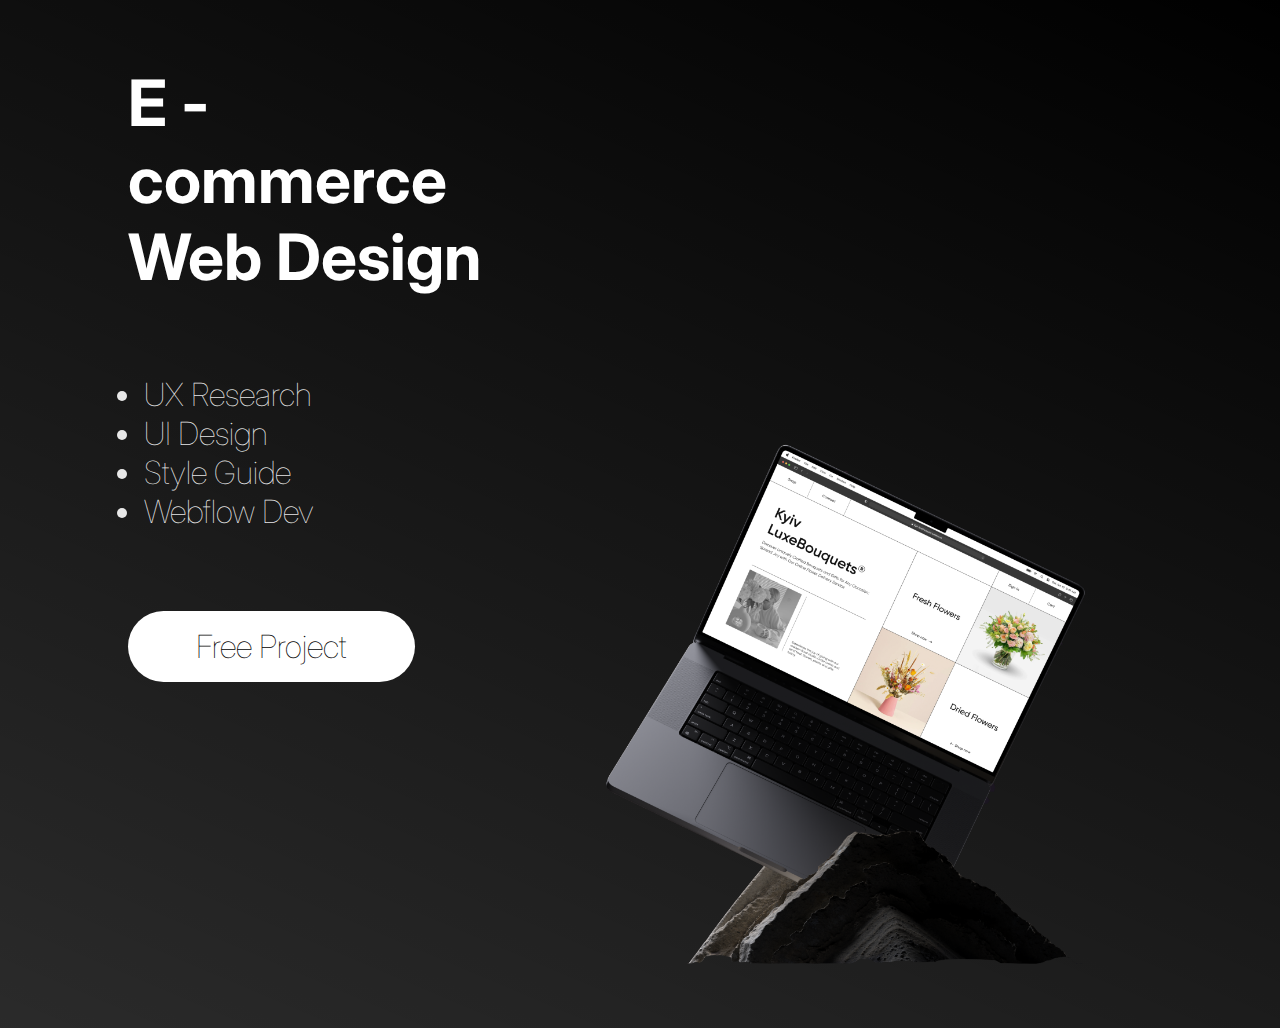
==== index.html @ 4f3419a4 "primeiro commit" ====
<!DOCTYPE html>
<html lang="en">
    <head>
        <meta charset="UTF-8">
        <meta name="viewport" content="width=device-width, initial-scale=1.0">
        <link rel="stylesheet" href="./styles/style.css">
        <title>E-commerce Web Design</title>
    </head>
    <body id="corpo">
        <section class="container principal">
            <div class="principal__secao">
                <h1>E - commerce <br>Web Design </h1>
                <ul>
                    <li>UX Research </li>
                    <li>UI Design</li>
                    <li>Style Guide</li>
                    <li>Webflow Dev</li>
                </ul>
                <a href="">Free Project</a>
            </div>
            <img class="principal__imagem" src="./assets/MacccBook Pro _11 1.png" alt="Imagem de um MakBook Pro 11">
        </section>
    </body>
</html>
---- styles/style.css ----
@import url('https://fonts.googleapis.com/css2?family=Inter:wght@100;400&display=swap');

:root
{

}

*
{
    margin: 0;
    padding: 0;
}

body
{
    font-family: 'Inter', sans-serif;
    font-weight: 400;
    /* background: linear-gradient(to right, blue, green); */
    /* background: radial-gradient(red, yellow); */
    /* background: linear-gradient(230deg, #000000, #FFFFFF, #D4D4D4 ); */
    background: linear-gradient(203deg, #000 0%, rgba(0, 0, 0, 0.80) 100%), #D4D4D4;
    overflow-y: hidden;
    overflow-x: hidden;
    
}

.container
{
    display: grid;
    grid-template-columns: 40% 60%;
    margin: 4rem 8rem;
    height: 100vh;
    
}

.principal__secao > h1
{
    font-size: 4rem;
    color: white;
    margin-bottom: 5rem;
}

.principal__secao > ul > li
{
    color: rgba(255, 255, 255, 0.90);
    margin-left: 1rem;
    font-size: 2rem;
    font-weight: 100;
}

.principal__secao > a
{
    text-align: center;
    text-decoration: none;
    color: black;
    font-weight: 100;
    font-size: 2rem;
    margin-top: 5rem;
    padding: 1rem 0;
    display: block;
    width: 70%;
    border-radius: 100px;
    background-color: white;
}

.principal__imagem
{
    width: 100%;
    align-self: end;
}

@media(max-width: 820px)

{

    body 
    {
        overflow-y: visible;
        overflow-x: visible;
    }
    .container
    {
        grid-template-columns: 100%;
        margin: 1rem 3rem 0 3rem;
    }

    .principal__secao > h1
    {
        font-size: 2rem;
        margin-bottom: 3rem;
    }

    .principal__secao > a
    {
    font-size: 1rem;
    margin-top: 3rem;
    padding: 1rem 0;
    width: 70%;
    border-radius: 100px;
    }

}
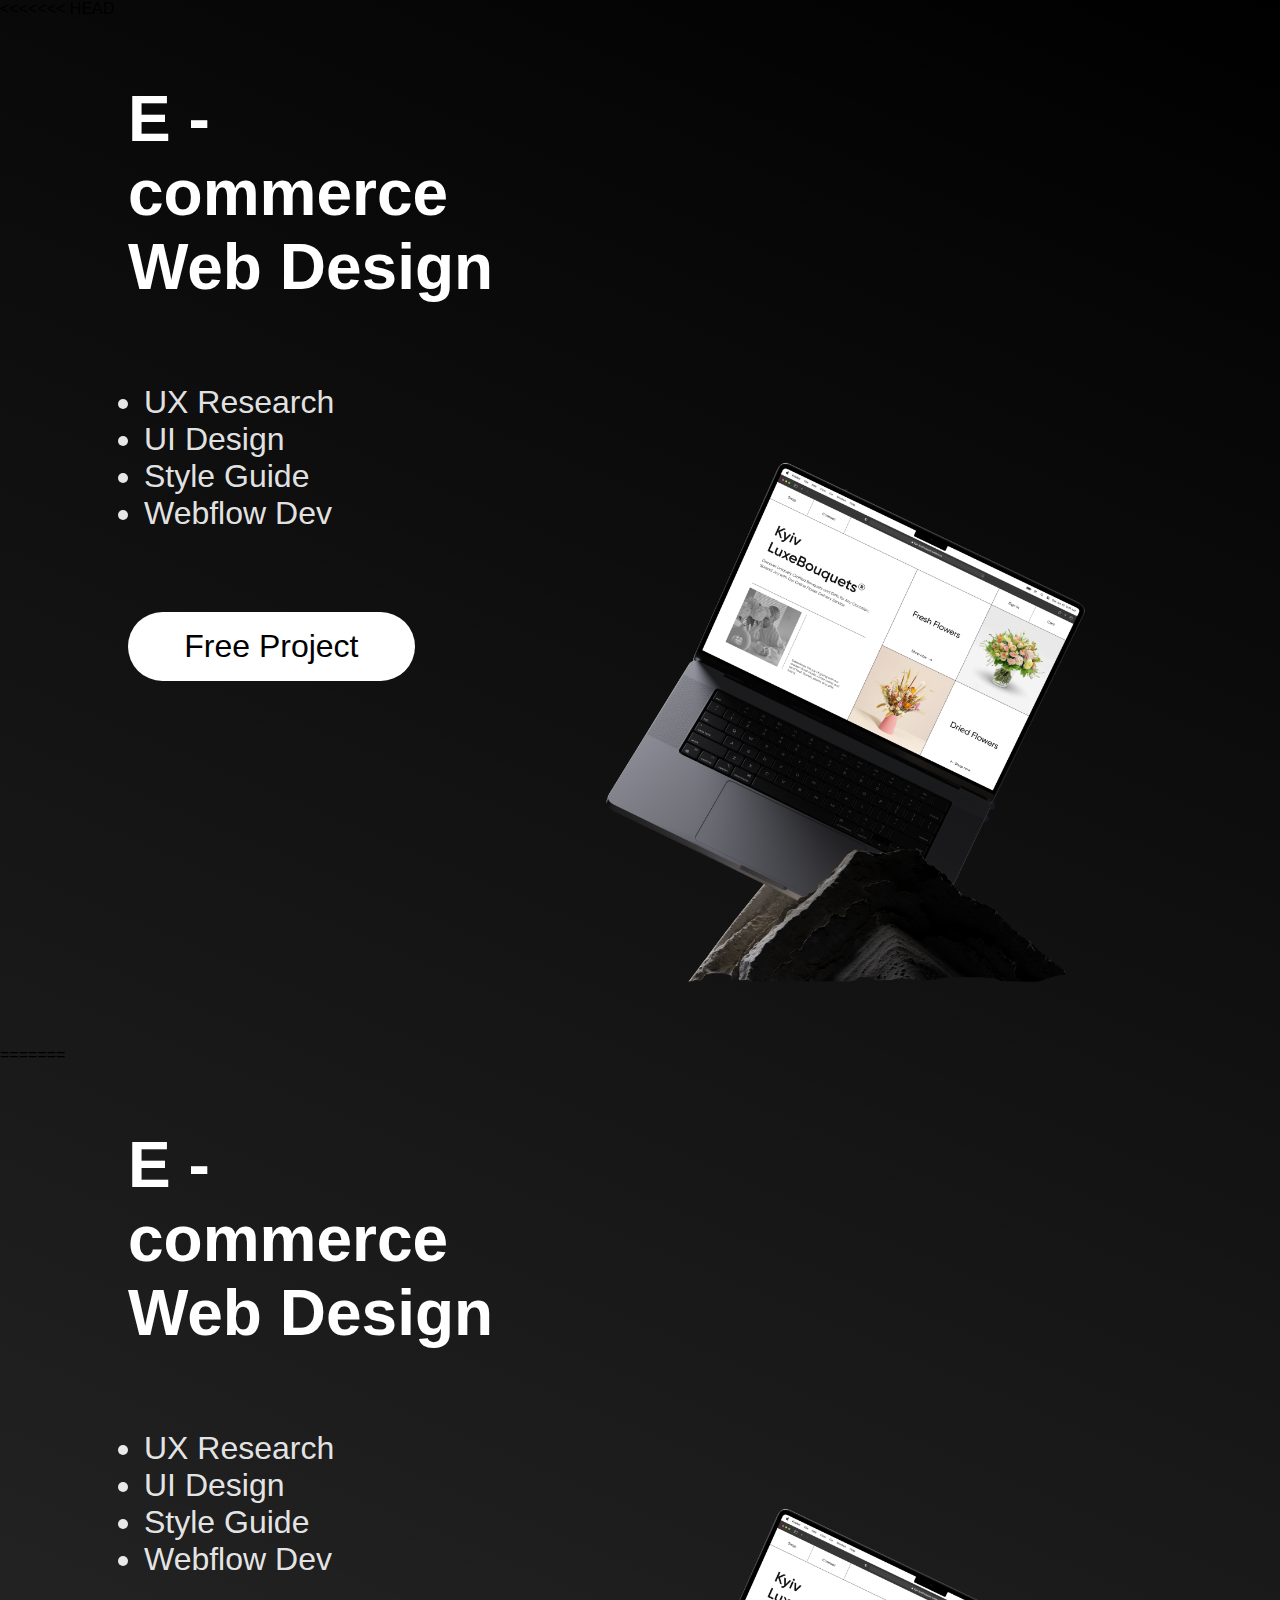
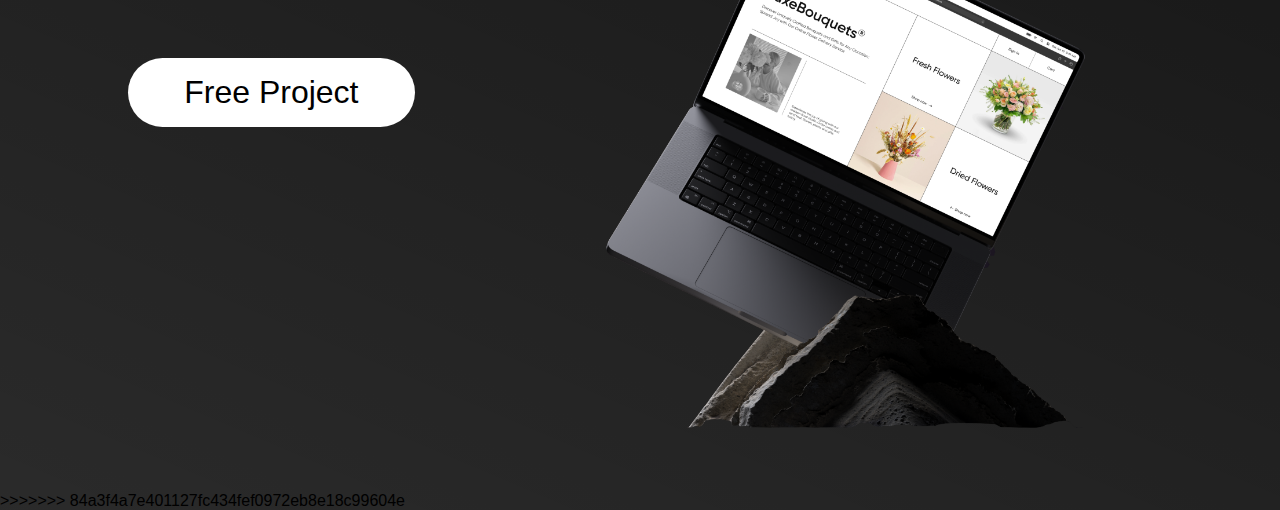
==== commit 6e1621ef: "Tentando subir para o hub" ====
--- a/index.html
+++ b/index.html
@@ -1,3 +1,28 @@
+<<<<<<< HEAD
+<!DOCTYPE html>
+<html lang="en">
+    <head>
+        <meta charset="UTF-8">
+        <meta name="viewport" content="width=device-width, initial-scale=1.0">
+        <link rel="stylesheet" href="./styles/style.css">
+        <title>E-commerce Web Design</title>
+    </head>
+    <body id="corpo">
+        <section class="container principal">
+            <div class="principal__secao">
+                <h1>E - commerce <br>Web Design </h1>
+                <ul>
+                    <li>UX Research </li>
+                    <li>UI Design</li>
+                    <li>Style Guide</li>
+                    <li>Webflow Dev</li>
+                </ul>
+                <a href="./home.html" target="_blank">Free Project</a>
+            </div>
+            <img class="principal__imagem" src="./assets/MacccBook Pro _11 1.png" alt="Imagem de um MakBook Pro 11">
+        </section>
+    </body>
+=======
 <!DOCTYPE html>
 <html lang="en">
     <head>
@@ -21,4 +46,5 @@
             <img class="principal__imagem" src="./assets/MacccBook Pro _11 1.png" alt="Imagem de um MakBook Pro 11">
         </section>
     </body>
+>>>>>>> 84a3f4a7e401127fc434fef0972eb8e18c99604e
 </html>--- a/styles/style.css
+++ b/styles/style.css
@@ -1,3 +1,4 @@
+<<<<<<< HEAD
 @import url('https://fonts.googleapis.com/css2?family=Inter:wght@100;400&display=swap');
 
 :root
@@ -99,4 +100,107 @@
     border-radius: 100px;
     }
 
+=======
+@import url('https://fonts.googleapis.com/css2?family=Inter:wght@100;400&display=swap');
+
+:root
+{
+
+}
+
+*
+{
+    margin: 0;
+    padding: 0;
+}
+
+body
+{
+    font-family: 'Inter', sans-serif;
+    font-weight: 400;
+    /* background: linear-gradient(to right, blue, green); */
+    /* background: radial-gradient(red, yellow); */
+    /* background: linear-gradient(230deg, #000000, #FFFFFF, #D4D4D4 ); */
+    background: linear-gradient(203deg, #000 0%, rgba(0, 0, 0, 0.80) 100%), #D4D4D4;
+    overflow-y: hidden;
+    overflow-x: hidden;
+    
+}
+
+.container
+{
+    display: grid;
+    grid-template-columns: 40% 60%;
+    margin: 4rem 8rem;
+    height: 100vh;
+    
+}
+
+.principal__secao > h1
+{
+    font-size: 4rem;
+    color: white;
+    margin-bottom: 5rem;
+}
+
+.principal__secao > ul > li
+{
+    color: rgba(255, 255, 255, 0.90);
+    margin-left: 1rem;
+    font-size: 2rem;
+    font-weight: 100;
+}
+
+.principal__secao > a
+{
+    text-align: center;
+    text-decoration: none;
+    color: black;
+    font-weight: 100;
+    font-size: 2rem;
+    margin-top: 5rem;
+    padding: 1rem 0;
+    display: block;
+    width: 70%;
+    border-radius: 100px;
+    background-color: white;
+}
+
+.principal__imagem
+{
+    width: 100%;
+    align-self: end;
+}
+
+@media(max-width: 820px)
+
+{
+
+    body 
+    {
+        overflow-y: visible;
+        overflow-x: visible;
+    }
+    .container
+    {
+        grid-template-columns: 100%;
+        margin: 1rem 3rem 0 3rem;
+    }
+
+    .principal__secao > h1
+    {
+        font-size: 2rem;
+        margin-bottom: 3rem;
+    }
+
+    .principal__secao > a
+    {
+    font-size: 1rem;
+    margin-top: 3rem;
+    padding: 1rem 0;
+    width: 70%;
+    border-radius: 100px;
+    }
+
+>>>>>>> 84a3f4a7e401127fc434fef0972eb8e18c99604e
 }--- a/styles/style.css
+++ b/styles/style.css
@@ -1,3 +1,4 @@
+<<<<<<< HEAD
 @import url('https://fonts.googleapis.com/css2?family=Inter:wght@100;400&display=swap');
 
 :root
@@ -99,4 +100,107 @@
     border-radius: 100px;
     }
 
+=======
+@import url('https://fonts.googleapis.com/css2?family=Inter:wght@100;400&display=swap');
+
+:root
+{
+
+}
+
+*
+{
+    margin: 0;
+    padding: 0;
+}
+
+body
+{
+    font-family: 'Inter', sans-serif;
+    font-weight: 400;
+    /* background: linear-gradient(to right, blue, green); */
+    /* background: radial-gradient(red, yellow); */
+    /* background: linear-gradient(230deg, #000000, #FFFFFF, #D4D4D4 ); */
+    background: linear-gradient(203deg, #000 0%, rgba(0, 0, 0, 0.80) 100%), #D4D4D4;
+    overflow-y: hidden;
+    overflow-x: hidden;
+    
+}
+
+.container
+{
+    display: grid;
+    grid-template-columns: 40% 60%;
+    margin: 4rem 8rem;
+    height: 100vh;
+    
+}
+
+.principal__secao > h1
+{
+    font-size: 4rem;
+    color: white;
+    margin-bottom: 5rem;
+}
+
+.principal__secao > ul > li
+{
+    color: rgba(255, 255, 255, 0.90);
+    margin-left: 1rem;
+    font-size: 2rem;
+    font-weight: 100;
+}
+
+.principal__secao > a
+{
+    text-align: center;
+    text-decoration: none;
+    color: black;
+    font-weight: 100;
+    font-size: 2rem;
+    margin-top: 5rem;
+    padding: 1rem 0;
+    display: block;
+    width: 70%;
+    border-radius: 100px;
+    background-color: white;
+}
+
+.principal__imagem
+{
+    width: 100%;
+    align-self: end;
+}
+
+@media(max-width: 820px)
+
+{
+
+    body 
+    {
+        overflow-y: visible;
+        overflow-x: visible;
+    }
+    .container
+    {
+        grid-template-columns: 100%;
+        margin: 1rem 3rem 0 3rem;
+    }
+
+    .principal__secao > h1
+    {
+        font-size: 2rem;
+        margin-bottom: 3rem;
+    }
+
+    .principal__secao > a
+    {
+    font-size: 1rem;
+    margin-top: 3rem;
+    padding: 1rem 0;
+    width: 70%;
+    border-radius: 100px;
+    }
+
+>>>>>>> 84a3f4a7e401127fc434fef0972eb8e18c99604e
 }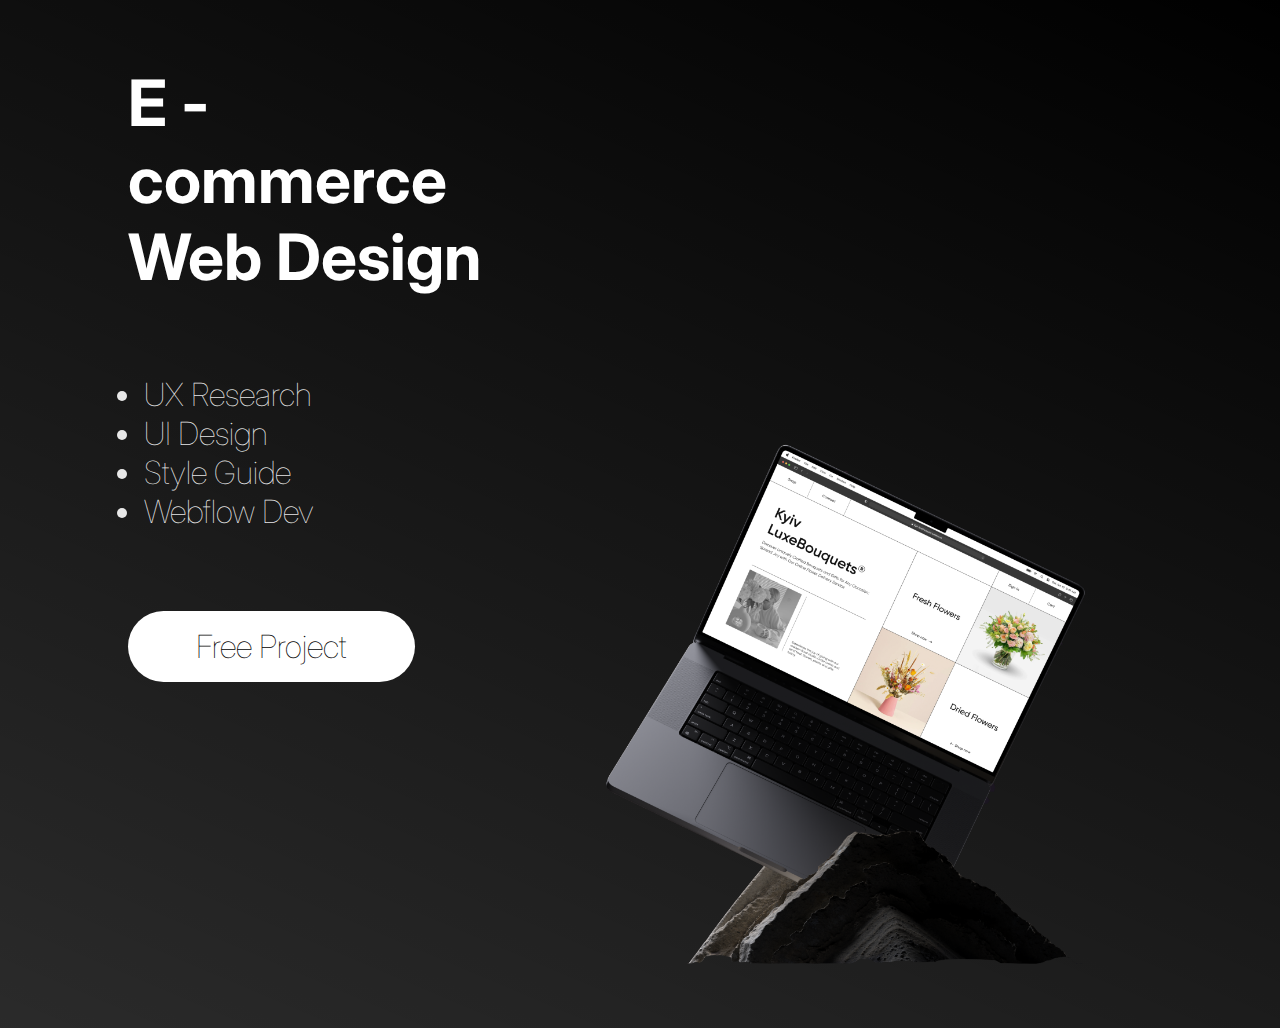
==== commit b20c602a: "Preparando tudo para subir" ====
--- a/index.html
+++ b/index.html
@@ -1,4 +1,3 @@
-<<<<<<< HEAD
 <!DOCTYPE html>
 <html lang="en">
     <head>
@@ -22,29 +21,4 @@
             <img class="principal__imagem" src="./assets/MacccBook Pro _11 1.png" alt="Imagem de um MakBook Pro 11">
         </section>
     </body>
-=======
-<!DOCTYPE html>
-<html lang="en">
-    <head>
-        <meta charset="UTF-8">
-        <meta name="viewport" content="width=device-width, initial-scale=1.0">
-        <link rel="stylesheet" href="./styles/style.css">
-        <title>E-commerce Web Design</title>
-    </head>
-    <body id="corpo">
-        <section class="container principal">
-            <div class="principal__secao">
-                <h1>E - commerce <br>Web Design </h1>
-                <ul>
-                    <li>UX Research </li>
-                    <li>UI Design</li>
-                    <li>Style Guide</li>
-                    <li>Webflow Dev</li>
-                </ul>
-                <a href="">Free Project</a>
-            </div>
-            <img class="principal__imagem" src="./assets/MacccBook Pro _11 1.png" alt="Imagem de um MakBook Pro 11">
-        </section>
-    </body>
->>>>>>> 84a3f4a7e401127fc434fef0972eb8e18c99604e
 </html>--- a/styles/style.css
+++ b/styles/style.css
@@ -1,9 +1,8 @@
-<<<<<<< HEAD
 @import url('https://fonts.googleapis.com/css2?family=Inter:wght@100;400&display=swap');
 
 :root
 {
-
+    
 }
 
 *
@@ -100,107 +99,4 @@
     border-radius: 100px;
     }
 
-=======
-@import url('https://fonts.googleapis.com/css2?family=Inter:wght@100;400&display=swap');
-
-:root
-{
-
-}
-
-*
-{
-    margin: 0;
-    padding: 0;
-}
-
-body
-{
-    font-family: 'Inter', sans-serif;
-    font-weight: 400;
-    /* background: linear-gradient(to right, blue, green); */
-    /* background: radial-gradient(red, yellow); */
-    /* background: linear-gradient(230deg, #000000, #FFFFFF, #D4D4D4 ); */
-    background: linear-gradient(203deg, #000 0%, rgba(0, 0, 0, 0.80) 100%), #D4D4D4;
-    overflow-y: hidden;
-    overflow-x: hidden;
-    
-}
-
-.container
-{
-    display: grid;
-    grid-template-columns: 40% 60%;
-    margin: 4rem 8rem;
-    height: 100vh;
-    
-}
-
-.principal__secao > h1
-{
-    font-size: 4rem;
-    color: white;
-    margin-bottom: 5rem;
-}
-
-.principal__secao > ul > li
-{
-    color: rgba(255, 255, 255, 0.90);
-    margin-left: 1rem;
-    font-size: 2rem;
-    font-weight: 100;
-}
-
-.principal__secao > a
-{
-    text-align: center;
-    text-decoration: none;
-    color: black;
-    font-weight: 100;
-    font-size: 2rem;
-    margin-top: 5rem;
-    padding: 1rem 0;
-    display: block;
-    width: 70%;
-    border-radius: 100px;
-    background-color: white;
-}
-
-.principal__imagem
-{
-    width: 100%;
-    align-self: end;
-}
-
-@media(max-width: 820px)
-
-{
-
-    body 
-    {
-        overflow-y: visible;
-        overflow-x: visible;
-    }
-    .container
-    {
-        grid-template-columns: 100%;
-        margin: 1rem 3rem 0 3rem;
-    }
-
-    .principal__secao > h1
-    {
-        font-size: 2rem;
-        margin-bottom: 3rem;
-    }
-
-    .principal__secao > a
-    {
-    font-size: 1rem;
-    margin-top: 3rem;
-    padding: 1rem 0;
-    width: 70%;
-    border-radius: 100px;
-    }
-
->>>>>>> 84a3f4a7e401127fc434fef0972eb8e18c99604e
 }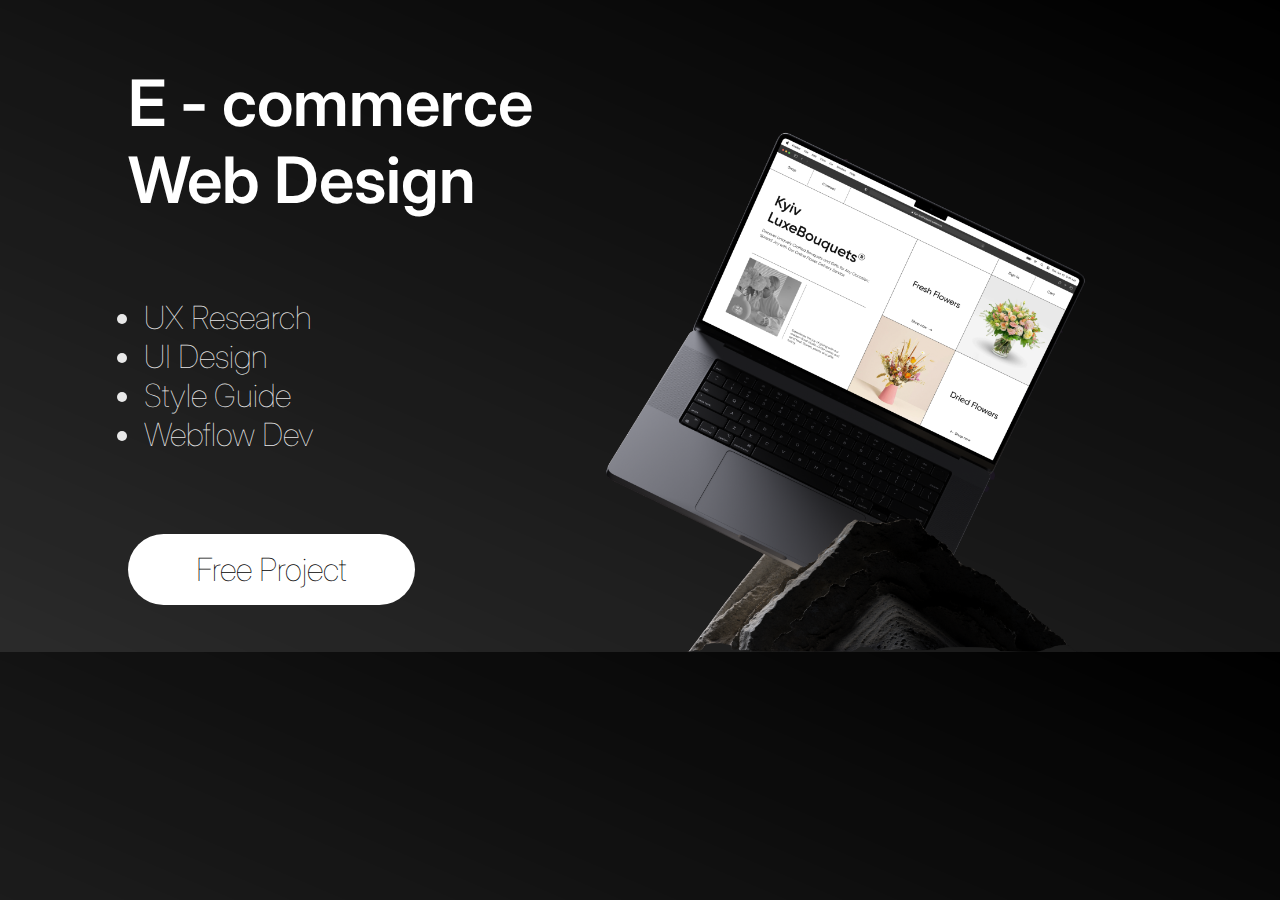
==== commit 856a092b: "Modularisei em vários arquivos css a estilização das páginas html para ficar mais fácil de manutenir" ====
--- a/index.html
+++ b/index.html
@@ -3,12 +3,13 @@
     <head>
         <meta charset="UTF-8">
         <meta name="viewport" content="width=device-width, initial-scale=1.0">
-        <link rel="stylesheet" href="./styles/style.css">
+        <!-- <link rel="stylesheet" href="reset.css"> -->
+        <link rel="stylesheet" href="style.css">
         <title>E-commerce Web Design</title>
     </head>
-    <body id="corpo">
-        <section class="container principal">
-            <div class="principal__secao">
+    <body id="corpo-pagina-inicial">
+        <section class="secao-apresentacao">
+            <div class="secao-apresentacao__conteudo">
                 <h1>E - commerce <br>Web Design </h1>
                 <ul>
                     <li>UX Research </li>
@@ -18,7 +19,7 @@
                 </ul>
                 <a href="./home.html" target="_blank">Free Project</a>
             </div>
-            <img class="principal__imagem" src="./assets/MacccBook Pro _11 1.png" alt="Imagem de um MakBook Pro 11">
+            <img class="secao-apresentacao__conteudo__imagem" src="./assets/MacccBook Pro _11 1.png" alt="Imagem de um MakBook Pro 11">
         </section>
     </body>
 </html>--- a/style.css
+++ b/style.css
@@ -0,0 +1,35 @@
+@import url('https://fonts.googleapis.com/css2?family=Inter:wght@400;500;600&display=swap');
+@import url('https://fonts.googleapis.com/css2?family=Inter:wght@100;400&display=swap');
+@import url("./styles/index/pagina-inicial.css");
+@import url("./styles/home/home-definicoes-gerais.css");
+@import url("./styles/home/cabecalho.css");
+@import url("./styles/home/container.css");
+@import url("./styles/home/secao-nosso-servico.css");
+@import url("./styles/home/footer.css");
+
+:root
+{
+    --preto-primario: #000;
+    --cor-de-fundo: #FFF;
+    --borda-principal: 1px solid black;
+    --fonte-principal: 'Inter', sans-serif;
+    --peso-primario: 400;
+    --peso-secundario: 500;
+    --peso-terciario: 600;
+    --tamanho-fonte-primario: 1rem;
+    --tamanho-fonte-secundario: 2.375rem;
+    --tamanho-fonte-terciario: 3.125rem;
+    --tamanho-fonte-quartenario: 0.875rem;
+    --tamanho-fonte-quinario: 1.125rem;
+    --tamanho-fonte-senario: 1.3125rem;
+    --espacamento-primario: 1.5rem;
+    --espacamento-secundario: 5rem;
+    --espacamento-terciario: 1rem;
+    --espacamento-quartenario: 00.875rem;
+    --espacamento-quinario: 4rem;
+}
+*
+{
+    padding: 0;
+    margin: 0;
+}